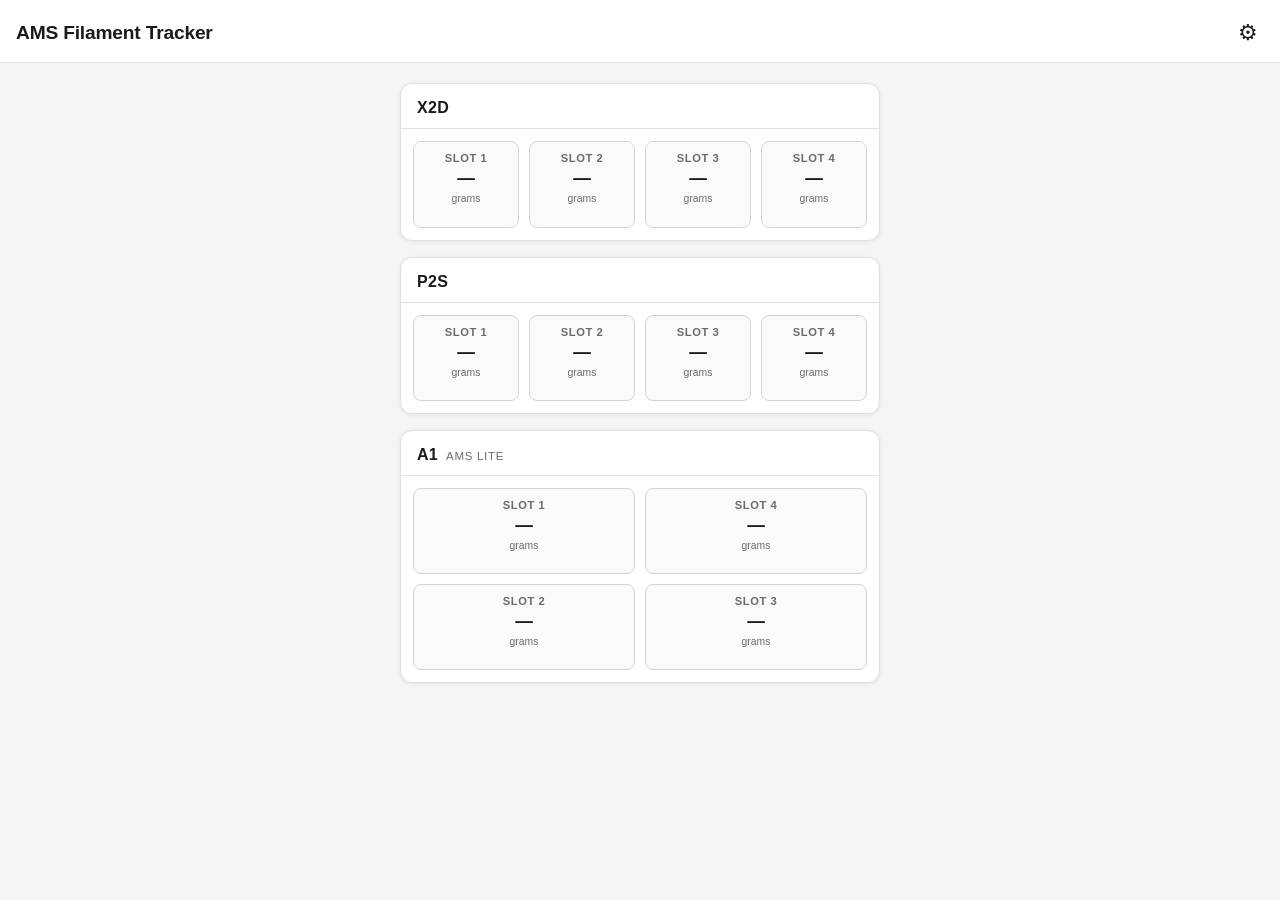
==== index.html @ ff9447df "Add files via upload" ====
<!DOCTYPE html>
<html lang="en">
<head>
  <meta charset="UTF-8" />
  <meta name="viewport" content="width=device-width, initial-scale=1.0" />
  <meta name="theme-color" content="#ffffff" />
  <meta name="apple-mobile-web-app-capable" content="yes" />
  <meta name="apple-mobile-web-app-status-bar-style" content="default" />
  <meta name="apple-mobile-web-app-title" content="Filament Tracker" />
  <title>AMS Filament Tracker</title>
  <link rel="manifest" href="manifest.json" />
  <link rel="apple-touch-icon" href="icons/icon-192.png" />
  <link rel="stylesheet" href="style.css" />
</head>
<body>

  <!-- HOME SCREEN -->
  <div id="page-home" class="page active">
    <header class="app-header">
      <h1>AMS Filament Tracker</h1>
      <button id="btn-settings" class="icon-btn" aria-label="Open settings">
        &#9881;
      </button>
    </header>

    <main class="printer-list">
      <!-- Printer cards generated by JS -->
    </main>
  </div>

  <!-- SETTINGS PAGE -->
  <div id="page-settings" class="page">
    <header class="app-header">
      <button id="btn-back" class="icon-btn" aria-label="Back to home">
        &#8592;
      </button>
      <h1>Settings</h1>
    </header>

    <main class="settings-content">
      <section class="settings-section">
        <h2>Data</h2>

        <div class="settings-row">
          <div class="settings-row-info">
            <span class="settings-label">Export data</span>
            <span class="settings-description">Download all filament data as a JSON file</span>
          </div>
          <button id="btn-export" class="action-btn">Export JSON</button>
        </div>

        <div class="settings-row">
          <div class="settings-row-info">
            <span class="settings-label">Import data</span>
            <span class="settings-description">Load a previously exported JSON file — overwrites all current data</span>
          </div>
          <button id="btn-import" class="action-btn">Import JSON</button>
          <input type="file" id="import-file-input" accept=".json" style="display:none" aria-label="Select JSON file to import" />
        </div>

        <div class="settings-row last-exported-row">
          <span class="settings-label">Last exported:</span>
          <span id="last-exported-display" class="last-exported-value">Never</span>
        </div>
      </section>

      <section class="settings-section">
        <h2>About</h2>
        <div class="settings-row">
          <span class="settings-label">Version</span>
          <span id="app-version" class="version-badge"></span>
        </div>
      </section>
    </main>
  </div>

  <!-- EDIT MODAL -->
  <div id="modal-overlay" class="modal-overlay hidden" role="dialog" aria-modal="true" aria-labelledby="modal-title">
    <div class="modal">
      <h2 id="modal-title">Update Slot</h2>

      <label class="field-label" for="input-weight">
        Total weight on scale (spool + filament) in grams
      </label>
      <input
        type="number"
        id="input-weight"
        class="text-input"
        placeholder="e.g. 310"
        min="0"
        step="1"
      />

      <label class="field-label" for="select-spool">
        Spool type (used to calculate filament remaining)
      </label>
      <select id="select-spool" class="select-input">
        <option value="165">Elegoo Cardboard (165g empty)</option>
        <option value="256">Bambu Plastic (256g empty)</option>
      </select>

      <div class="filament-remaining-display">
        <span class="filament-remaining-label">Filament remaining:</span>
        <span id="filament-remaining-value" class="filament-remaining-value">—</span>
      </div>

      <div class="modal-buttons">
        <button id="btn-modal-cancel" class="modal-btn cancel-btn">Cancel</button>
        <button id="btn-modal-ok" class="modal-btn ok-btn">OK — Save</button>
      </div>
    </div>
  </div>

  <script src="app.js"></script>
</body>
</html>
---- style.css ----
/* ── Reset & Base ── */
*, *::before, *::after { box-sizing: border-box; margin: 0; padding: 0; }

:root {
  --color-bg: #f5f5f5;
  --color-surface: #ffffff;
  --color-border: #e0e0e0;
  --color-text: #1a1a1a;
  --color-text-muted: #6b6b6b;
  --color-primary: #2563eb;
  --color-primary-dark: #1d4ed8;
  --color-danger: #dc2626;
  --color-slot-bg: #f9fafb;
  --color-slot-border: #d1d5db;
  --radius-card: 12px;
  --radius-slot: 8px;
  --radius-btn: 8px;
  --shadow-card: 0 1px 4px rgba(0,0,0,0.08);
  --font: -apple-system, BlinkMacSystemFont, "Segoe UI", Roboto, sans-serif;
}

html, body {
  height: 100%;
  font-family: var(--font);
  background: var(--color-bg);
  color: var(--color-text);
  font-size: 16px;
  line-height: 1.5;
}

/* ── Pages ── */
.page { display: none; min-height: 100vh; flex-direction: column; }
.page.active { display: flex; }

/* ── App Header ── */
.app-header {
  display: flex;
  align-items: center;
  gap: 12px;
  padding: 16px 16px 12px;
  background: var(--color-surface);
  border-bottom: 1px solid var(--color-border);
  position: sticky;
  top: 0;
  z-index: 10;
}

.app-header h1 {
  flex: 1;
  font-size: 1.2rem;
  font-weight: 700;
  letter-spacing: -0.01em;
}

.icon-btn {
  background: none;
  border: none;
  font-size: 1.4rem;
  cursor: pointer;
  padding: 6px;
  border-radius: 6px;
  line-height: 1;
  color: var(--color-text);
  display: flex;
  align-items: center;
  justify-content: center;
}
.icon-btn:hover { background: var(--color-bg); }

/* ── Printer List ── */
.printer-list {
  display: flex;
  flex-direction: column;
  gap: 16px;
  padding: 16px;
  flex: 1;
}

/* ── Printer Card ── */
.printer-card {
  background: var(--color-surface);
  border-radius: var(--radius-card);
  box-shadow: var(--shadow-card);
  border: 1px solid var(--color-border);
  overflow: hidden;
}

.printer-card-header {
  padding: 12px 16px 8px;
  border-bottom: 1px solid var(--color-border);
  display: flex;
  align-items: baseline;
  gap: 8px;
}

.printer-name {
  font-size: 1rem;
  font-weight: 700;
  letter-spacing: 0.02em;
  text-transform: uppercase;
}

.printer-subtitle {
  font-size: 0.72rem;
  font-weight: 500;
  color: var(--color-text-muted);
  text-transform: uppercase;
  letter-spacing: 0.06em;
}

.printer-slots {
  display: grid;
  grid-template-columns: repeat(4, 1fr);
  gap: 10px;
  padding: 12px;
}

.printer-slots.ams-lite {
  grid-template-columns: repeat(2, 1fr);
}

/* ── Slot Button ── */
.slot-btn {
  background: var(--color-slot-bg);
  border: 1px solid var(--color-slot-border);
  border-radius: var(--radius-slot);
  padding: 10px 6px;
  cursor: pointer;
  display: flex;
  flex-direction: column;
  align-items: center;
  gap: 4px;
  transition: background 0.12s, border-color 0.12s;
  min-width: 0;
}
.slot-btn:hover { background: #eff6ff; border-color: var(--color-primary); }
.slot-btn:active { background: #dbeafe; }

.slot-label {
  font-size: 0.7rem;
  font-weight: 600;
  color: var(--color-text-muted);
  text-transform: uppercase;
  letter-spacing: 0.05em;
}

.slot-grams {
  font-size: 1.1rem;
  font-weight: 700;
  color: var(--color-text);
  white-space: nowrap;
}

.slot-grams.low { color: var(--color-danger); }

.slot-unit {
  font-size: 0.65rem;
  color: var(--color-text-muted);
}

.slot-timestamp {
  font-size: 0.6rem;
  color: var(--color-text-muted);
  min-height: 0.75em;
  line-height: 1;
  margin-top: 1px;
}

/* ── Settings ── */
.settings-content {
  flex: 1;
  padding: 16px;
  display: flex;
  flex-direction: column;
  gap: 20px;
}

.settings-section {
  background: var(--color-surface);
  border-radius: var(--radius-card);
  border: 1px solid var(--color-border);
  overflow: hidden;
}

.settings-section h2 {
  font-size: 0.75rem;
  font-weight: 700;
  text-transform: uppercase;
  letter-spacing: 0.08em;
  color: var(--color-text-muted);
  padding: 12px 16px 8px;
  border-bottom: 1px solid var(--color-border);
}

.settings-row {
  display: flex;
  align-items: center;
  gap: 12px;
  padding: 14px 16px;
  border-bottom: 1px solid var(--color-border);
  flex-wrap: wrap;
}
.settings-row:last-child { border-bottom: none; }

.settings-row-info {
  display: flex;
  flex-direction: column;
  gap: 2px;
  flex: 1;
  min-width: 0;
}

.settings-label {
  font-size: 0.95rem;
  font-weight: 600;
  color: var(--color-text);
}

.settings-description {
  font-size: 0.8rem;
  color: var(--color-text-muted);
  line-height: 1.4;
}

.action-btn {
  background: var(--color-primary);
  color: #fff;
  border: none;
  border-radius: var(--radius-btn);
  padding: 9px 16px;
  font-size: 0.875rem;
  font-weight: 600;
  cursor: pointer;
  white-space: nowrap;
  flex-shrink: 0;
}
.action-btn:hover { background: var(--color-primary-dark); }
.action-btn:active { transform: scale(0.98); }

.last-exported-row { flex-wrap: nowrap; justify-content: space-between; }
.last-exported-value { font-size: 0.85rem; color: var(--color-text-muted); text-align: right; }

.version-badge {
  font-size: 0.85rem;
  color: var(--color-text-muted);
  font-family: monospace;
}

/* ── Modal ── */
.modal-overlay {
  position: fixed;
  inset: 0;
  background: rgba(0,0,0,0.45);
  display: flex;
  align-items: flex-end;
  justify-content: center;
  z-index: 100;
  padding: 0;
}
.modal-overlay.hidden { display: none; }

.modal {
  background: var(--color-surface);
  border-radius: 16px 16px 0 0;
  padding: 24px 20px 32px;
  width: 100%;
  max-width: 480px;
  display: flex;
  flex-direction: column;
  gap: 14px;
}

.modal h2 {
  font-size: 1.05rem;
  font-weight: 700;
  margin-bottom: 2px;
}

.field-label {
  display: block;
  font-size: 0.82rem;
  font-weight: 600;
  color: var(--color-text-muted);
  text-transform: uppercase;
  letter-spacing: 0.04em;
  margin-bottom: -8px;
}

.text-input, .select-input {
  width: 100%;
  padding: 12px 14px;
  border: 1.5px solid var(--color-border);
  border-radius: var(--radius-btn);
  font-size: 1rem;
  font-family: var(--font);
  color: var(--color-text);
  background: var(--color-surface);
  appearance: none;
  -webkit-appearance: none;
}
.text-input:focus, .select-input:focus {
  outline: none;
  border-color: var(--color-primary);
}

.select-input {
  background-image: url("data:image/svg+xml,%3Csvg xmlns='http://www.w3.org/2000/svg' width='12' height='8' viewBox='0 0 12 8'%3E%3Cpath d='M1 1l5 5 5-5' stroke='%236b6b6b' stroke-width='1.5' fill='none' stroke-linecap='round'/%3E%3C/svg%3E");
  background-repeat: no-repeat;
  background-position: right 14px center;
  padding-right: 40px;
}

.filament-remaining-display {
  display: flex;
  align-items: center;
  justify-content: space-between;
  background: var(--color-bg);
  border-radius: var(--radius-slot);
  padding: 12px 14px;
  border: 1px solid var(--color-border);
}

.filament-remaining-label {
  font-size: 0.9rem;
  font-weight: 600;
  color: var(--color-text-muted);
}

.filament-remaining-value {
  font-size: 1.2rem;
  font-weight: 700;
  color: var(--color-text);
}

.filament-remaining-value.low { color: var(--color-danger); }
.filament-remaining-value.invalid { color: var(--color-text-muted); }

.modal-buttons {
  display: grid;
  grid-template-columns: 1fr 1fr;
  gap: 10px;
  margin-top: 4px;
}

.modal-btn {
  padding: 14px;
  border: none;
  border-radius: var(--radius-btn);
  font-size: 1rem;
  font-weight: 700;
  cursor: pointer;
}

.cancel-btn {
  background: var(--color-bg);
  color: var(--color-text-muted);
  border: 1px solid var(--color-border);
}
.cancel-btn:hover { background: #e5e7eb; }

.ok-btn {
  background: var(--color-primary);
  color: #fff;
}
.ok-btn:hover { background: var(--color-primary-dark); }

/* ── Responsive: wider screens get card layout ── */
@media (min-width: 640px) {
  .modal-overlay { align-items: center; padding: 20px; }
  .modal { border-radius: 16px; }
  .printer-list { padding: 20px; max-width: 520px; margin: 0 auto; width: 100%; }
  .settings-content { max-width: 520px; margin: 0 auto; width: 100%; }
}
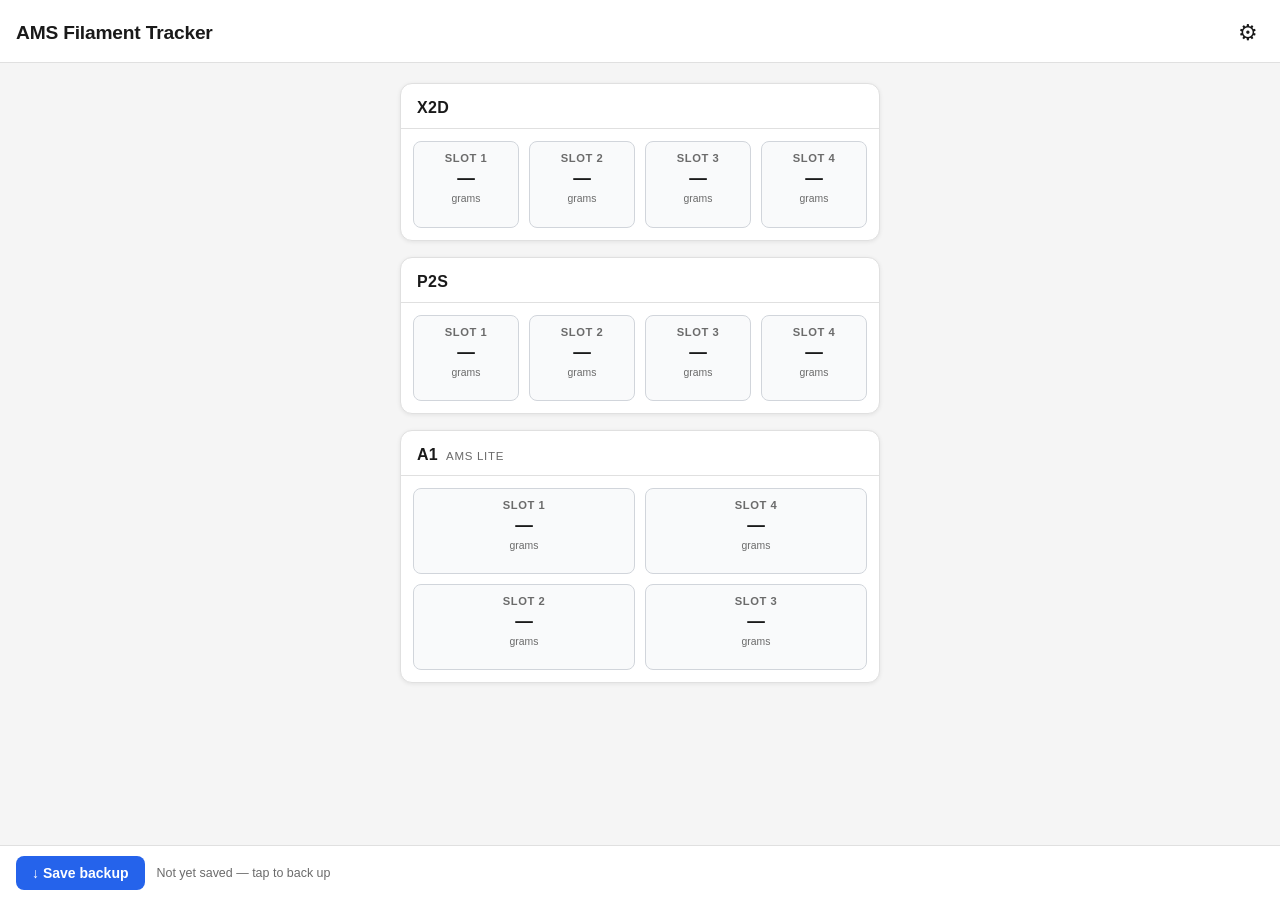
==== commit 6f747644: "Add printers and filament settings" ====
--- a/index.html
+++ b/index.html
@@ -26,6 +26,11 @@
     <main class="printer-list">
       <!-- Printer cards generated by JS -->
     </main>
+
+    <footer class="home-footer">
+      <button id="btn-home-save" class="home-save-btn">&#8595; Save backup</button>
+      <span id="home-last-saved" class="home-last-saved">Not yet saved — tap to back up</span>
+    </footer>
   </div>
 
   <!-- SETTINGS PAGE -->
@@ -39,28 +44,48 @@
 
     <main class="settings-content">
       <section class="settings-section">
-        <h2>Data</h2>
+        <h2>Save &amp; Restore</h2>
 
         <div class="settings-row">
           <div class="settings-row-info">
-            <span class="settings-label">Export data</span>
-            <span class="settings-description">Download all filament data as a JSON file</span>
-          </div>
-          <button id="btn-export" class="action-btn">Export JSON</button>
+            <span class="settings-label">Save backup</span>
+            <span class="settings-description">Downloads a backup file — do this regularly so you never lose your filament data</span>
+          </div>
+          <button id="btn-export" class="action-btn">Save</button>
         </div>
 
         <div class="settings-row">
           <div class="settings-row-info">
-            <span class="settings-label">Import data</span>
-            <span class="settings-description">Load a previously exported JSON file — overwrites all current data</span>
-          </div>
-          <button id="btn-import" class="action-btn">Import JSON</button>
-          <input type="file" id="import-file-input" accept=".json" style="display:none" aria-label="Select JSON file to import" />
+            <span class="settings-label">Open backup</span>
+            <span class="settings-description">Restore from a saved backup file — overwrites all current data</span>
+          </div>
+          <button id="btn-import" class="action-btn">Open</button>
+          <input type="file" id="import-file-input" accept=".json" style="display:none" aria-label="Select backup file to open" />
         </div>
 
         <div class="settings-row last-exported-row">
-          <span class="settings-label">Last exported:</span>
+          <span class="settings-label">Last saved:</span>
           <span id="last-exported-display" class="last-exported-value">Never</span>
+        </div>
+      </section>
+
+      <section class="settings-section">
+        <h2>Spool Types</h2>
+        <div id="spool-types-list">
+          <!-- Generated by JS -->
+        </div>
+        <div class="settings-add-row">
+          <button id="btn-add-spool" class="settings-add-btn">+ Add New Spool Type</button>
+        </div>
+      </section>
+
+      <section class="settings-section">
+        <h2>Printers</h2>
+        <div id="printer-list-settings">
+          <!-- Generated by JS -->
+        </div>
+        <div class="settings-add-row">
+          <button id="btn-add-printer" class="settings-add-btn">+ Add New Printer</button>
         </div>
       </section>
 
@@ -77,37 +102,173 @@
   <!-- EDIT MODAL -->
   <div id="modal-overlay" class="modal-overlay hidden" role="dialog" aria-modal="true" aria-labelledby="modal-title">
     <div class="modal">
-      <h2 id="modal-title">Update Slot</h2>
-
-      <label class="field-label" for="input-weight">
-        Total weight on scale (spool + filament) in grams
-      </label>
-      <input
-        type="number"
-        id="input-weight"
-        class="text-input"
-        placeholder="e.g. 310"
-        min="0"
-        step="1"
-      />
-
-      <label class="field-label" for="select-spool">
-        Spool type (used to calculate filament remaining)
-      </label>
-      <select id="select-spool" class="select-input">
-        <option value="165">Elegoo Cardboard (165g empty)</option>
-        <option value="256">Bambu Plastic (256g empty)</option>
-      </select>
-
-      <div class="filament-remaining-display">
-        <span class="filament-remaining-label">Filament remaining:</span>
-        <span id="filament-remaining-value" class="filament-remaining-value">—</span>
-      </div>
-
+
+      <!-- Title -->
+      <div class="modal-header">
+        <h2 id="modal-title">Update Slot</h2>
+      </div>
+
+      <!-- Tab bar -->
+      <div class="modal-tabs" role="tablist" aria-label="How to update this slot">
+        <button class="modal-tab active" id="tab-weigh" role="tab" aria-selected="true" aria-controls="panel-weigh">
+          Weigh Spool
+        </button>
+        <button class="modal-tab" id="tab-adjust" role="tab" aria-selected="false" aria-controls="panel-adjust">
+          Add / Subtract
+        </button>
+      </div>
+
+      <!-- Scrollable content -->
+      <div class="modal-body">
+
+        <!-- PANEL: Weigh (default) -->
+        <div id="panel-weigh" class="modal-panel" role="tabpanel" aria-labelledby="tab-weigh">
+          <label class="field-label" for="input-weight">
+            Total weight on scale (spool + filament) in grams
+          </label>
+          <input
+            type="number"
+            id="input-weight"
+            class="text-input"
+            placeholder="e.g. 310"
+            min="0"
+            step="1"
+          />
+
+          <label class="field-label" for="select-spool">
+            Spool type (used to calculate filament remaining)
+          </label>
+          <select id="select-spool" class="select-input">
+            <option value="165">Elegoo Cardboard (165g empty)</option>
+            <option value="256">Bambu Plastic (256g empty)</option>
+          </select>
+
+          <div class="filament-remaining-display">
+            <span class="filament-remaining-label">Filament remaining:</span>
+            <span id="filament-remaining-value" class="filament-remaining-value">—</span>
+          </div>
+        </div>
+
+        <!-- PANEL: Adjust -->
+        <div id="panel-adjust" class="modal-panel hidden" role="tabpanel" aria-labelledby="tab-adjust">
+          <div class="adjust-current-row">
+            <span class="adjust-current-label">Current filament on record</span>
+            <span id="adjust-current-grams" class="adjust-current-value">—</span>
+          </div>
+
+          <div class="adjust-mode-row">
+            <button id="btn-subtract" class="adjust-mode-btn active" aria-pressed="true">− Subtract</button>
+            <button id="btn-add" class="adjust-mode-btn" aria-pressed="false">+ Add</button>
+          </div>
+
+          <label class="field-label" for="input-adjust-grams" id="adjust-input-label">
+            Grams to subtract
+          </label>
+          <input
+            type="number"
+            id="input-adjust-grams"
+            class="text-input"
+            placeholder="e.g. 50"
+            min="0"
+            step="1"
+          />
+
+          <div class="filament-remaining-display">
+            <span class="filament-remaining-label">After adjustment:</span>
+            <span id="adjust-after-value" class="filament-remaining-value">—</span>
+          </div>
+        </div>
+
+      </div><!-- /.modal-body -->
+
+      <!-- Always-visible buttons, never hidden by keyboard -->
       <div class="modal-buttons">
         <button id="btn-modal-cancel" class="modal-btn cancel-btn">Cancel</button>
         <button id="btn-modal-ok" class="modal-btn ok-btn">OK — Save</button>
       </div>
+
+    </div>
+  </div>
+
+  <!-- PRINTER EDIT MODAL -->
+  <div id="printer-modal-overlay" class="modal-overlay hidden" role="dialog" aria-modal="true" aria-labelledby="printer-modal-title">
+    <div class="modal">
+      <div class="modal-header">
+        <h2 id="printer-modal-title">Add Printer</h2>
+      </div>
+      <div class="modal-body">
+        <div class="modal-panel">
+          <label class="field-label" for="input-printer-name">Printer name</label>
+          <input
+            type="text"
+            id="input-printer-name"
+            class="text-input"
+            placeholder="e.g. Bambu X1C"
+            autocomplete="off"
+          />
+
+          <label class="field-label">AMS type</label>
+          <div class="ams-type-row">
+            <button id="btn-ams-standard" class="ams-type-btn active" aria-pressed="true">
+              <span class="ams-type-btn-name">AMS</span>
+              <span class="ams-type-btn-desc">4 slots in a row&#10;(1 — 2 — 3 — 4)</span>
+            </button>
+            <button id="btn-ams-lite" class="ams-type-btn" aria-pressed="false">
+              <span class="ams-type-btn-name">AMS Lite</span>
+              <span class="ams-type-btn-desc">2 × 2 grid&#10;(1 4 / 2 3)</span>
+            </button>
+            <button id="btn-ams-single" class="ams-type-btn" aria-pressed="false">
+              <span class="ams-type-btn-name">Single</span>
+              <span class="ams-type-btn-desc">1 spool&#10;no AMS</span>
+            </button>
+          </div>
+
+          <p class="hint-text">AMS: X1, P1, H2D series. &nbsp;AMS Lite: A1, A1 Mini. &nbsp;Single: printers without a multi-spool unit.</p>
+        </div>
+      </div>
+      <div class="modal-buttons">
+        <button id="btn-printer-cancel" class="modal-btn cancel-btn">Cancel</button>
+        <button id="btn-printer-save" class="modal-btn ok-btn">Save</button>
+      </div>
+    </div>
+  </div>
+
+  <!-- SPOOL TYPE EDIT MODAL -->
+  <div id="spool-modal-overlay" class="modal-overlay hidden" role="dialog" aria-modal="true" aria-labelledby="spool-modal-title">
+    <div class="modal">
+      <div class="modal-header">
+        <h2 id="spool-modal-title">Add Spool Type</h2>
+      </div>
+      <div class="modal-body">
+        <div class="modal-panel">
+          <label class="field-label" for="input-spool-name">Spool type name</label>
+          <input
+            type="text"
+            id="input-spool-name"
+            class="text-input"
+            placeholder="e.g. Prusament PLA"
+            autocomplete="off"
+          />
+
+          <label class="field-label" for="input-spool-tare">
+            Empty spool weight (tare) in grams
+          </label>
+          <input
+            type="number"
+            id="input-spool-tare"
+            class="text-input"
+            placeholder="e.g. 200"
+            min="0"
+            step="1"
+          />
+
+          <p class="hint-text">Tip: weigh your empty spool on the scale to find the tare weight.</p>
+        </div>
+      </div>
+      <div class="modal-buttons">
+        <button id="btn-spool-cancel" class="modal-btn cancel-btn">Cancel</button>
+        <button id="btn-spool-save" class="modal-btn ok-btn">Save</button>
+      </div>
     </div>
   </div>
 
--- a/style.css
+++ b/style.css
@@ -73,6 +73,7 @@
   flex-direction: column;
   gap: 16px;
   padding: 16px;
+  padding-bottom: 80px; /* clear the fixed home footer */
   flex: 1;
 }
 
@@ -119,6 +120,11 @@
   grid-template-columns: repeat(2, 1fr);
 }
 
+.printer-slots.single {
+  grid-template-columns: 1fr;
+  max-width: 180px;
+}
+
 /* ── Slot Button ── */
 .slot-btn {
   background: var(--color-slot-bg);
@@ -255,27 +261,73 @@
   align-items: flex-end;
   justify-content: center;
   z-index: 100;
-  padding: 0;
 }
 .modal-overlay.hidden { display: none; }
 
 .modal {
   background: var(--color-surface);
   border-radius: 16px 16px 0 0;
-  padding: 24px 20px 32px;
   width: 100%;
   max-width: 480px;
-  display: flex;
-  flex-direction: column;
-  gap: 14px;
+  /* Cap height so it never overflows visible area, even with keyboard up */
+  max-height: 90dvh;
+  max-height: 90vh; /* fallback for browsers without dvh */
+  display: flex;
+  flex-direction: column;
+}
+
+.modal-header {
+  padding: 20px 20px 0;
+  flex-shrink: 0;
 }
 
 .modal h2 {
   font-size: 1.05rem;
   font-weight: 700;
-  margin-bottom: 2px;
-}
-
+}
+
+/* ── Tab bar ── */
+.modal-tabs {
+  display: flex;
+  margin: 14px 20px 0;
+  border: 1.5px solid var(--color-border);
+  border-radius: var(--radius-btn);
+  overflow: hidden;
+  flex-shrink: 0;
+}
+
+.modal-tab {
+  flex: 1;
+  background: none;
+  border: none;
+  padding: 10px 8px;
+  font-size: 0.875rem;
+  font-weight: 600;
+  cursor: pointer;
+  color: var(--color-text-muted);
+  font-family: var(--font);
+  transition: background 0.12s, color 0.12s;
+  line-height: 1.3;
+}
+.modal-tab + .modal-tab { border-left: 1.5px solid var(--color-border); }
+.modal-tab.active { background: var(--color-primary); color: #fff; }
+
+/* ── Scrollable body ── */
+.modal-body {
+  flex: 1;
+  overflow-y: auto;
+  -webkit-overflow-scrolling: touch;
+  padding: 16px 20px 8px;
+}
+
+.modal-panel {
+  display: flex;
+  flex-direction: column;
+  gap: 14px;
+}
+.modal-panel.hidden { display: none; }
+
+/* ── Shared field styles ── */
 .field-label {
   display: block;
   font-size: 0.82rem;
@@ -283,7 +335,6 @@
   color: var(--color-text-muted);
   text-transform: uppercase;
   letter-spacing: 0.04em;
-  margin-bottom: -8px;
 }
 
 .text-input, .select-input {
@@ -335,11 +386,63 @@
 .filament-remaining-value.low { color: var(--color-danger); }
 .filament-remaining-value.invalid { color: var(--color-text-muted); }
 
+/* ── Adjust panel ── */
+.adjust-current-row {
+  display: flex;
+  align-items: center;
+  justify-content: space-between;
+  background: var(--color-bg);
+  border-radius: var(--radius-slot);
+  padding: 12px 14px;
+  border: 1px solid var(--color-border);
+}
+
+.adjust-current-label {
+  font-size: 0.85rem;
+  font-weight: 600;
+  color: var(--color-text-muted);
+}
+
+.adjust-current-value {
+  font-size: 1.2rem;
+  font-weight: 700;
+  color: var(--color-text);
+}
+
+.adjust-mode-row {
+  display: grid;
+  grid-template-columns: 1fr 1fr;
+  gap: 8px;
+}
+
+.adjust-mode-btn {
+  padding: 12px;
+  border: 1.5px solid var(--color-border);
+  border-radius: var(--radius-btn);
+  font-size: 1rem;
+  font-weight: 700;
+  cursor: pointer;
+  background: var(--color-bg);
+  color: var(--color-text-muted);
+  font-family: var(--font);
+  transition: background 0.12s, color 0.12s, border-color 0.12s;
+}
+.adjust-mode-btn.active {
+  background: var(--color-primary);
+  color: #fff;
+  border-color: var(--color-primary);
+}
+
+/* ── Modal buttons — always visible, never scroll away ── */
 .modal-buttons {
   display: grid;
   grid-template-columns: 1fr 1fr;
   gap: 10px;
-  margin-top: 4px;
+  padding: 12px 20px;
+  padding-bottom: max(20px, env(safe-area-inset-bottom));
+  flex-shrink: 0;
+  background: var(--color-surface);
+  border-top: 1px solid var(--color-border);
 }
 
 .modal-btn {
@@ -349,6 +452,7 @@
   font-size: 1rem;
   font-weight: 700;
   cursor: pointer;
+  font-family: var(--font);
 }
 
 .cancel-btn {
@@ -363,6 +467,170 @@
   color: #fff;
 }
 .ok-btn:hover { background: var(--color-primary-dark); }
+
+/* ── Spool type list (settings) ── */
+.spool-type-row {
+  display: flex;
+  align-items: center;
+  gap: 10px;
+  padding: 12px 16px;
+  border-bottom: 1px solid var(--color-border);
+}
+
+.spool-type-info {
+  flex: 1;
+  min-width: 0;
+  display: flex;
+  flex-direction: column;
+  gap: 2px;
+}
+
+.spool-type-name {
+  font-size: 0.95rem;
+  font-weight: 600;
+  color: var(--color-text);
+}
+
+.spool-type-tare {
+  font-size: 0.78rem;
+  color: var(--color-text-muted);
+}
+
+.spool-type-actions {
+  display: flex;
+  gap: 6px;
+  flex-shrink: 0;
+}
+
+.spool-action-btn {
+  padding: 6px 12px;
+  border-radius: 6px;
+  font-size: 0.8rem;
+  font-weight: 600;
+  cursor: pointer;
+  font-family: var(--font);
+  border: 1px solid var(--color-border);
+}
+
+.spool-action-btn.edit-btn {
+  background: var(--color-bg);
+  color: var(--color-text-muted);
+}
+.spool-action-btn.edit-btn:hover { background: #e5e7eb; color: var(--color-text); }
+
+.spool-action-btn.delete-btn {
+  background: #fee2e2;
+  color: var(--color-danger);
+  border-color: #fecaca;
+}
+.spool-action-btn.delete-btn:hover { background: #fecaca; }
+.spool-action-btn.delete-btn:disabled {
+  opacity: 0.35;
+  cursor: not-allowed;
+}
+
+.settings-add-row {
+  padding: 10px 16px;
+  border-top: 1px solid var(--color-border);
+}
+
+.settings-add-btn {
+  width: 100%;
+  padding: 10px;
+  background: none;
+  border: 1.5px dashed var(--color-border);
+  border-radius: var(--radius-btn);
+  font-size: 0.9rem;
+  font-weight: 600;
+  color: var(--color-primary);
+  cursor: pointer;
+  font-family: var(--font);
+}
+.settings-add-btn:hover { background: #eff6ff; border-color: var(--color-primary); }
+
+.hint-text {
+  font-size: 0.8rem;
+  color: var(--color-text-muted);
+  line-height: 1.4;
+}
+
+/* ── AMS type picker (printer modal) ── */
+.ams-type-row {
+  display: grid;
+  grid-template-columns: repeat(3, 1fr);
+  gap: 8px;
+}
+
+.ams-type-btn {
+  padding: 14px 10px;
+  border: 1.5px solid var(--color-border);
+  border-radius: var(--radius-btn);
+  cursor: pointer;
+  background: var(--color-bg);
+  font-family: var(--font);
+  display: flex;
+  flex-direction: column;
+  align-items: center;
+  gap: 5px;
+  transition: background 0.12s, border-color 0.12s;
+  white-space: pre-line;
+  text-align: center;
+}
+.ams-type-btn.active {
+  background: #eff6ff;
+  border-color: var(--color-primary);
+}
+.ams-type-btn-name {
+  font-size: 1rem;
+  font-weight: 700;
+  color: var(--color-text);
+}
+.ams-type-btn.active .ams-type-btn-name { color: var(--color-primary); }
+.ams-type-btn-desc {
+  font-size: 0.7rem;
+  color: var(--color-text-muted);
+  line-height: 1.5;
+}
+
+/* ── Home footer save bar ── */
+.home-footer {
+  position: fixed;
+  bottom: 0;
+  left: 0;
+  right: 0;
+  background: var(--color-surface);
+  border-top: 1px solid var(--color-border);
+  padding: 10px 16px;
+  padding-bottom: max(10px, env(safe-area-inset-bottom));
+  display: flex;
+  align-items: center;
+  gap: 12px;
+  z-index: 5;
+}
+
+.home-save-btn {
+  flex-shrink: 0;
+  padding: 9px 16px;
+  background: var(--color-primary);
+  color: #fff;
+  border: none;
+  border-radius: var(--radius-btn);
+  font-size: 0.875rem;
+  font-weight: 700;
+  cursor: pointer;
+  font-family: var(--font);
+  white-space: nowrap;
+}
+.home-save-btn:hover  { background: var(--color-primary-dark); }
+.home-save-btn:active { transform: scale(0.97); }
+
+.home-last-saved {
+  font-size: 0.78rem;
+  color: var(--color-text-muted);
+  line-height: 1.3;
+  flex: 1;
+  min-width: 0;
+}
 
 /* ── Responsive: wider screens get card layout ── */
 @media (min-width: 640px) {
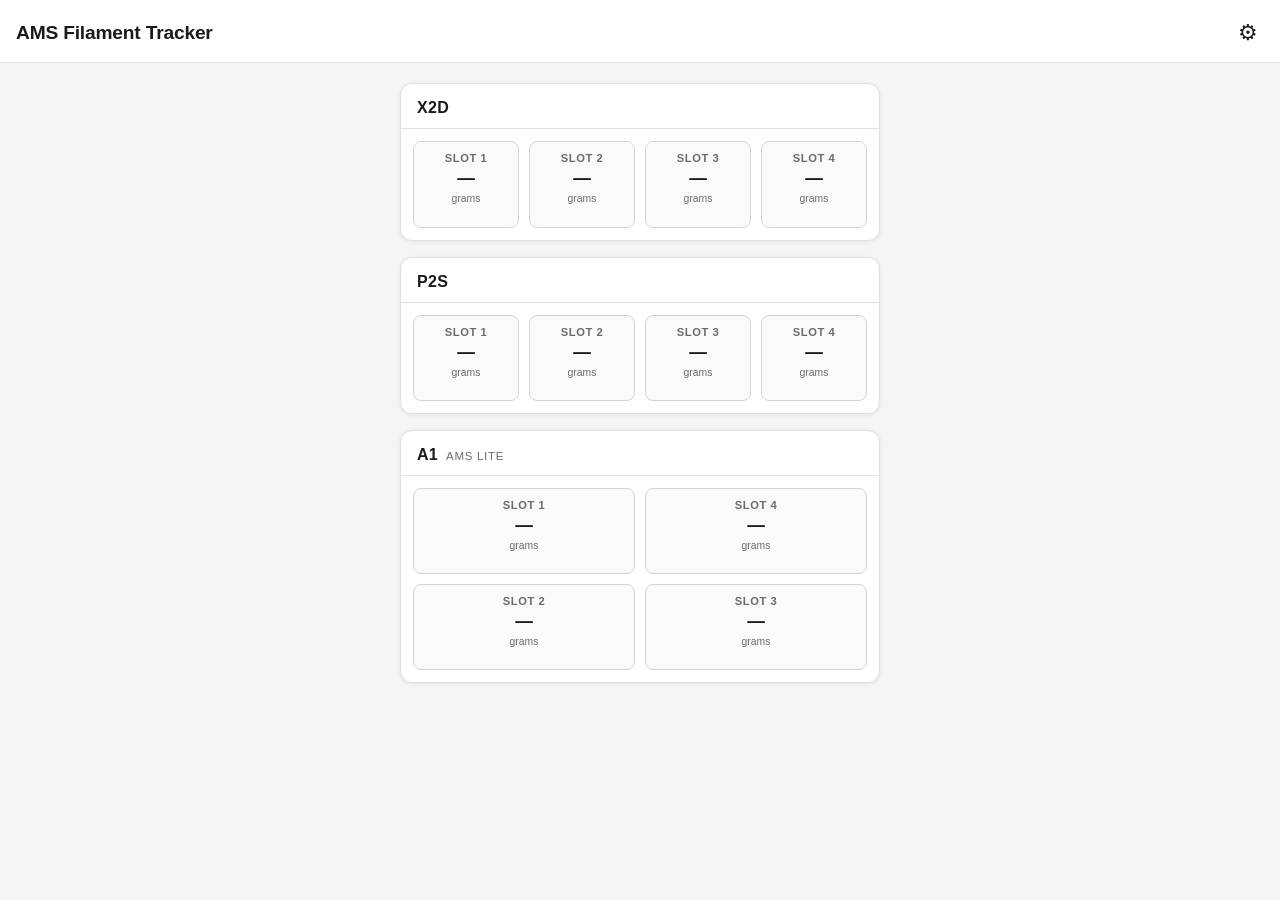
==== commit 07d9625e: "Sort the orders" ====
--- a/index.html
+++ b/index.html
@@ -27,10 +27,6 @@
       <!-- Printer cards generated by JS -->
     </main>
 
-    <footer class="home-footer">
-      <button id="btn-home-save" class="home-save-btn">&#8595; Save backup</button>
-      <span id="home-last-saved" class="home-last-saved">Not yet saved — tap to back up</span>
-    </footer>
   </div>
 
   <!-- SETTINGS PAGE -->
@@ -70,7 +66,7 @@
       </section>
 
       <section class="settings-section">
-        <h2>Spool Types</h2>
+        <h2>Spool Types <button id="btn-sort-spools" class="sort-toggle-btn">Sort</button></h2>
         <div id="spool-types-list">
           <!-- Generated by JS -->
         </div>
@@ -80,7 +76,7 @@
       </section>
 
       <section class="settings-section">
-        <h2>Printers</h2>
+        <h2>Printers <button id="btn-sort-printers" class="sort-toggle-btn">Sort</button></h2>
         <div id="printer-list-settings">
           <!-- Generated by JS -->
         </div>
--- a/style.css
+++ b/style.css
@@ -73,7 +73,6 @@
   flex-direction: column;
   gap: 16px;
   padding: 16px;
-  padding-bottom: 80px; /* clear the fixed home footer */
   flex: 1;
 }
 
@@ -196,6 +195,61 @@
   color: var(--color-text-muted);
   padding: 12px 16px 8px;
   border-bottom: 1px solid var(--color-border);
+  display: flex;
+  align-items: center;
+  justify-content: space-between;
+}
+
+.sort-toggle-btn {
+  font-size: 0.7rem;
+  font-weight: 600;
+  text-transform: uppercase;
+  letter-spacing: 0.05em;
+  padding: 3px 10px;
+  border: 1px solid var(--color-border);
+  border-radius: 20px;
+  background: var(--color-bg);
+  color: var(--color-text-muted);
+  cursor: pointer;
+  font-family: var(--font);
+  transition: background 0.12s, color 0.12s, border-color 0.12s;
+}
+.sort-toggle-btn:hover { background: #e5e7eb; color: var(--color-text); }
+.sort-toggle-btn.active {
+  background: var(--color-primary);
+  color: #fff;
+  border-color: var(--color-primary);
+}
+
+.sort-btn {
+  width: 36px;
+  height: 36px;
+  border: 1px solid var(--color-border);
+  border-radius: 6px;
+  background: var(--color-bg);
+  color: var(--color-text);
+  font-size: 1rem;
+  cursor: pointer;
+  font-family: var(--font);
+  display: flex;
+  align-items: center;
+  justify-content: center;
+}
+.sort-btn:hover:not(:disabled) { background: #e5e7eb; }
+.sort-btn:disabled { opacity: 0.3; cursor: not-allowed; }
+
+.default-badge {
+  display: inline-block;
+  font-size: 0.65rem;
+  font-weight: 700;
+  text-transform: uppercase;
+  letter-spacing: 0.05em;
+  background: #dbeafe;
+  color: var(--color-primary);
+  border-radius: 4px;
+  padding: 1px 5px;
+  margin-left: 6px;
+  vertical-align: middle;
 }
 
 .settings-row {
@@ -592,45 +646,6 @@
   line-height: 1.5;
 }
 
-/* ── Home footer save bar ── */
-.home-footer {
-  position: fixed;
-  bottom: 0;
-  left: 0;
-  right: 0;
-  background: var(--color-surface);
-  border-top: 1px solid var(--color-border);
-  padding: 10px 16px;
-  padding-bottom: max(10px, env(safe-area-inset-bottom));
-  display: flex;
-  align-items: center;
-  gap: 12px;
-  z-index: 5;
-}
-
-.home-save-btn {
-  flex-shrink: 0;
-  padding: 9px 16px;
-  background: var(--color-primary);
-  color: #fff;
-  border: none;
-  border-radius: var(--radius-btn);
-  font-size: 0.875rem;
-  font-weight: 700;
-  cursor: pointer;
-  font-family: var(--font);
-  white-space: nowrap;
-}
-.home-save-btn:hover  { background: var(--color-primary-dark); }
-.home-save-btn:active { transform: scale(0.97); }
-
-.home-last-saved {
-  font-size: 0.78rem;
-  color: var(--color-text-muted);
-  line-height: 1.3;
-  flex: 1;
-  min-width: 0;
-}
 
 /* ── Responsive: wider screens get card layout ── */
 @media (min-width: 640px) {
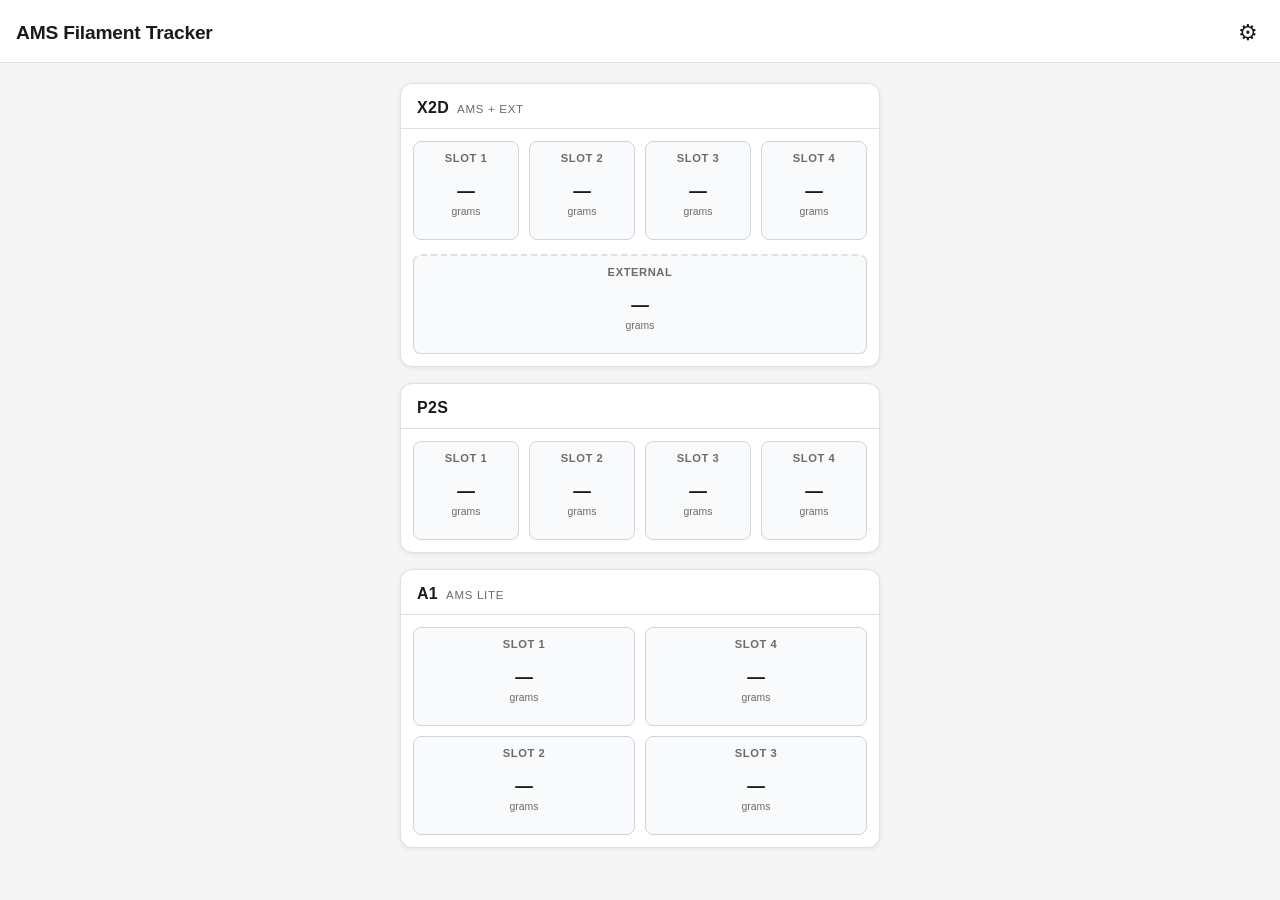
==== commit 033b0890: "Color and type added" ====
--- a/index.html
+++ b/index.html
@@ -86,6 +86,26 @@
       </section>
 
       <section class="settings-section">
+        <h2>Filament Types <button id="btn-sort-filament-types" class="sort-toggle-btn">Sort</button></h2>
+        <div id="filament-types-list">
+          <!-- Generated by JS -->
+        </div>
+        <div class="settings-add-row">
+          <button id="btn-add-filament-type" class="settings-add-btn">+ Add Filament Type</button>
+        </div>
+      </section>
+
+      <section class="settings-section">
+        <h2>Colors <button id="btn-sort-colors" class="sort-toggle-btn">Sort</button></h2>
+        <div id="colors-list">
+          <!-- Generated by JS -->
+        </div>
+        <div class="settings-add-row">
+          <button id="btn-add-color" class="settings-add-btn">+ Add Color</button>
+        </div>
+      </section>
+
+      <section class="settings-section">
         <h2>About</h2>
         <div class="settings-row">
           <span class="settings-label">Version</span>
@@ -139,6 +159,19 @@
             <option value="256">Bambu Plastic (256g empty)</option>
           </select>
 
+          <label class="field-label" for="select-filament-type">Filament type</label>
+          <select id="select-filament-type" class="select-input">
+            <!-- populated by JS -->
+          </select>
+
+          <label class="field-label">Color</label>
+          <div class="color-field-row">
+            <span id="color-dot-preview" class="color-dot-preview"></span>
+            <select id="select-color" class="select-input">
+              <!-- populated by JS -->
+            </select>
+          </div>
+
           <div class="filament-remaining-display">
             <span class="filament-remaining-label">Filament remaining:</span>
             <span id="filament-remaining-value" class="filament-remaining-value">—</span>
@@ -208,6 +241,10 @@
             <button id="btn-ams-standard" class="ams-type-btn active" aria-pressed="true">
               <span class="ams-type-btn-name">AMS</span>
               <span class="ams-type-btn-desc">4 slots in a row&#10;(1 — 2 — 3 — 4)</span>
+            </button>
+            <button id="btn-ams-hub" class="ams-type-btn" aria-pressed="false">
+              <span class="ams-type-btn-name">AMS + Ext</span>
+              <span class="ams-type-btn-desc">4 slots + 1 external&#10;(5 total)</span>
             </button>
             <button id="btn-ams-lite" class="ams-type-btn" aria-pressed="false">
               <span class="ams-type-btn-name">AMS Lite</span>
@@ -219,7 +256,7 @@
             </button>
           </div>
 
-          <p class="hint-text">AMS: X1, P1, H2D series. &nbsp;AMS Lite: A1, A1 Mini. &nbsp;Single: printers without a multi-spool unit.</p>
+          <p class="hint-text">AMS: X1, P1, H2D series. &nbsp;AMS + Ext: X1/P1 with external holder (5 slots). &nbsp;AMS Lite: A1, A1 Mini. &nbsp;Single: no multi-spool unit.</p>
         </div>
       </div>
       <div class="modal-buttons">
@@ -268,6 +305,58 @@
     </div>
   </div>
 
+  <!-- FILAMENT TYPE EDIT MODAL -->
+  <div id="filament-type-modal-overlay" class="modal-overlay hidden" role="dialog" aria-modal="true" aria-labelledby="filament-type-modal-title">
+    <div class="modal">
+      <div class="modal-header">
+        <h2 id="filament-type-modal-title">Add Filament Type</h2>
+      </div>
+      <div class="modal-body">
+        <div class="modal-panel">
+          <label class="field-label" for="input-filament-type-name">Type name</label>
+          <input
+            type="text"
+            id="input-filament-type-name"
+            class="text-input"
+            placeholder="e.g. PLA++"
+            autocomplete="off"
+          />
+        </div>
+      </div>
+      <div class="modal-buttons">
+        <button id="btn-filament-type-cancel" class="modal-btn cancel-btn">Cancel</button>
+        <button id="btn-filament-type-save" class="modal-btn ok-btn">Save</button>
+      </div>
+    </div>
+  </div>
+
+  <!-- COLOR EDIT MODAL -->
+  <div id="color-modal-overlay" class="modal-overlay hidden" role="dialog" aria-modal="true" aria-labelledby="color-modal-title">
+    <div class="modal">
+      <div class="modal-header">
+        <h2 id="color-modal-title">Add Color</h2>
+      </div>
+      <div class="modal-body">
+        <div class="modal-panel">
+          <label class="field-label" for="input-color-name">Color name</label>
+          <input
+            type="text"
+            id="input-color-name"
+            class="text-input"
+            placeholder="e.g. Lime Green"
+            autocomplete="off"
+          />
+          <label class="field-label" for="input-color-hex">Color</label>
+          <input type="color" id="input-color-hex" class="color-picker-input" value="#2563eb" />
+        </div>
+      </div>
+      <div class="modal-buttons">
+        <button id="btn-color-cancel" class="modal-btn cancel-btn">Cancel</button>
+        <button id="btn-color-save" class="modal-btn ok-btn">Save</button>
+      </div>
+    </div>
+  </div>
+
   <script src="app.js"></script>
 </body>
 </html>
--- a/style.css
+++ b/style.css
@@ -119,6 +119,17 @@
   grid-template-columns: repeat(2, 1fr);
 }
 
+.printer-slots.ams-hub {
+  grid-template-columns: repeat(4, 1fr);
+}
+
+/* 5th slot (external spool) spans the full width below the main 4 */
+.printer-slots.ams-hub > .slot-btn:nth-child(5) {
+  grid-column: 1 / -1;
+  margin-top: 4px;
+  border-top: 2px dashed var(--color-border);
+}
+
 .printer-slots.single {
   grid-template-columns: 1fr;
   max-width: 180px;
@@ -147,6 +158,16 @@
   color: var(--color-text-muted);
   text-transform: uppercase;
   letter-spacing: 0.05em;
+}
+
+.slot-type {
+  font-size: 0.65rem;
+  font-weight: 700;
+  color: var(--color-text-muted);
+  text-transform: uppercase;
+  letter-spacing: 0.04em;
+  min-height: 0.85em;
+  line-height: 1;
 }
 
 .slot-grams {
@@ -611,7 +632,7 @@
 /* ── AMS type picker (printer modal) ── */
 .ams-type-row {
   display: grid;
-  grid-template-columns: repeat(3, 1fr);
+  grid-template-columns: repeat(2, 1fr);
   gap: 8px;
 }
 
@@ -646,6 +667,52 @@
   line-height: 1.5;
 }
 
+
+/* ── Color dot (settings list) ── */
+.color-dot {
+  display: inline-block;
+  width: 14px;
+  height: 14px;
+  border-radius: 50%;
+  border: 1px solid rgba(0,0,0,0.15);
+  flex-shrink: 0;
+  vertical-align: middle;
+}
+
+/* ── Color field row in modal (dot + select) ── */
+.color-field-row {
+  display: flex;
+  align-items: center;
+  gap: 10px;
+}
+
+.color-dot-preview {
+  width: 26px;
+  height: 26px;
+  border-radius: 50%;
+  border: 1.5px solid var(--color-border);
+  flex-shrink: 0;
+  background: var(--color-bg);
+  transition: background 0.15s;
+}
+
+.color-field-row .select-input {
+  flex: 1;
+  width: auto;
+}
+
+/* ── Color picker input (Add Color modal) ── */
+.color-picker-input {
+  width: 100%;
+  height: 52px;
+  border: 1.5px solid var(--color-border);
+  border-radius: var(--radius-btn);
+  cursor: pointer;
+  padding: 4px 6px;
+  background: none;
+  font-family: var(--font);
+}
+.color-picker-input:focus { outline: none; border-color: var(--color-primary); }
 
 /* ── Responsive: wider screens get card layout ── */
 @media (min-width: 640px) {
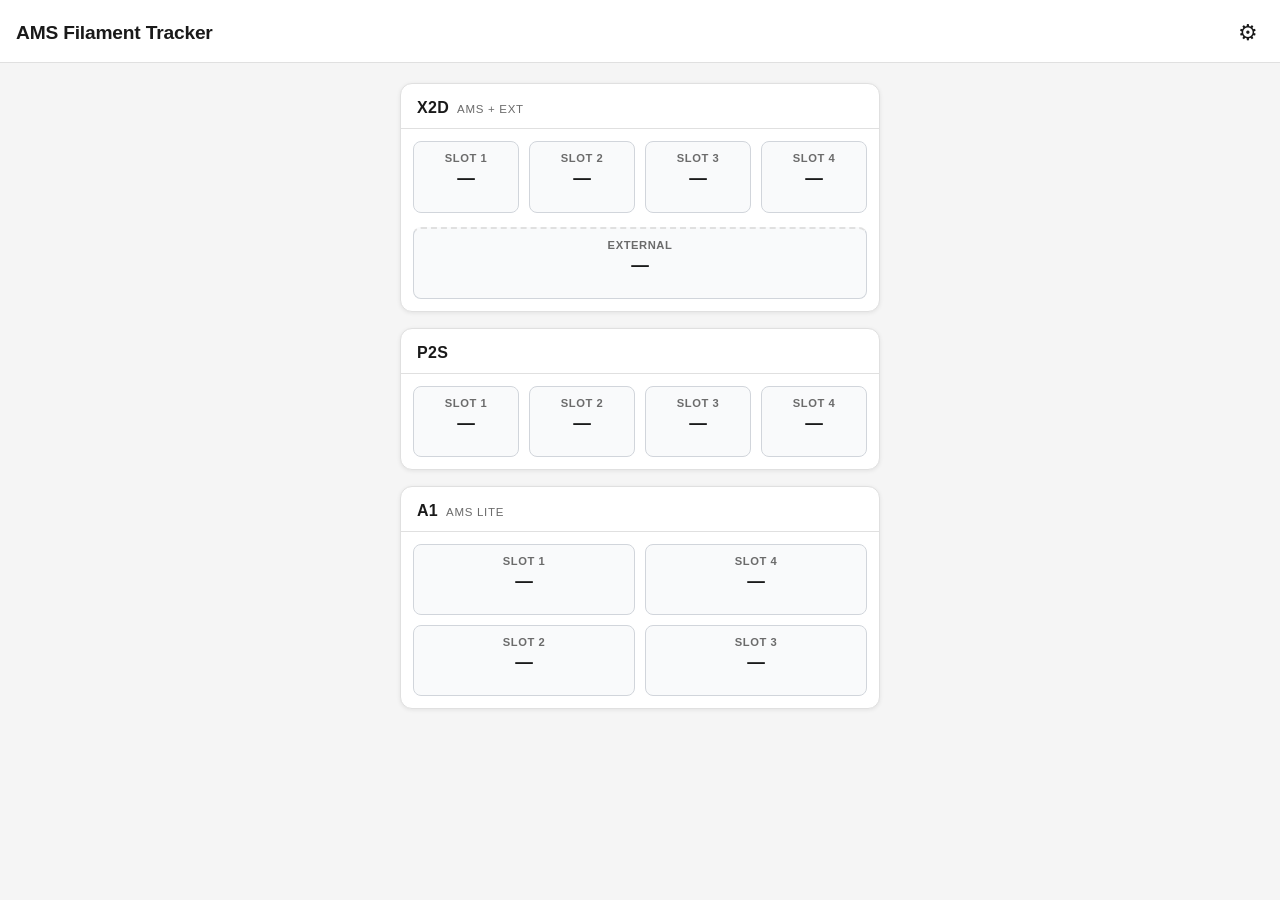
==== commit bc8e6574: "Undo added" ====
--- a/index.html
+++ b/index.html
@@ -102,6 +102,13 @@
         </div>
         <div class="settings-add-row">
           <button id="btn-add-color" class="settings-add-btn">+ Add Color</button>
+        </div>
+      </section>
+
+      <section class="settings-section">
+        <h2>Activity Log</h2>
+        <div id="activity-log">
+          <!-- Generated by JS -->
         </div>
       </section>
 
--- a/style.css
+++ b/style.css
@@ -160,14 +160,31 @@
   letter-spacing: 0.05em;
 }
 
-.slot-type {
-  font-size: 0.65rem;
-  font-weight: 700;
-  color: var(--color-text-muted);
+/* Type+color badge — replaces the left accent bar and plain type text */
+.slot-type-badge {
+  display: inline-block;
+  padding: 2px 7px;
+  border-radius: 4px;
+  font-size: 0.6rem;
+  font-weight: 800;
   text-transform: uppercase;
-  letter-spacing: 0.04em;
-  min-height: 0.85em;
-  line-height: 1;
+  letter-spacing: 0.06em;
+  line-height: 1.5;
+  white-space: nowrap;
+}
+
+/* Neutral dark badge when no color is assigned */
+.slot-type-badge--neutral {
+  background: #374151;
+  color: #ffffff;
+}
+
+/* Small colored swatch when color is set but no type */
+.slot-color-swatch {
+  display: inline-block;
+  width: 18px;
+  height: 6px;
+  border-radius: 3px;
 }
 
 .slot-grams {
@@ -178,11 +195,6 @@
 }
 
 .slot-grams.low { color: var(--color-danger); }
-
-.slot-unit {
-  font-size: 0.65rem;
-  color: var(--color-text-muted);
-}
 
 .slot-timestamp {
   font-size: 0.6rem;
@@ -714,6 +726,73 @@
 }
 .color-picker-input:focus { outline: none; border-color: var(--color-primary); }
 
+/* ── Activity log ── */
+.log-entry {
+  padding: 10px 16px;
+  border-bottom: 1px solid var(--color-border);
+}
+.log-entry:last-child { border-bottom: none; }
+
+.log-entry-header {
+  display: flex;
+  justify-content: space-between;
+  align-items: baseline;
+  gap: 8px;
+  margin-bottom: 3px;
+}
+
+.log-entry-who {
+  font-size: 0.875rem;
+  font-weight: 700;
+  color: var(--color-text);
+  min-width: 0;
+}
+
+.log-entry-time {
+  font-size: 0.72rem;
+  color: var(--color-text-muted);
+  white-space: nowrap;
+  flex-shrink: 0;
+}
+
+.log-entry-changes {
+  display: flex;
+  flex-direction: column;
+  gap: 1px;
+}
+
+.log-change {
+  font-size: 0.78rem;
+  color: var(--color-text-muted);
+  font-family: monospace;
+}
+
+.log-empty {
+  padding: 14px 16px;
+  font-size: 0.85rem;
+  color: var(--color-text-muted);
+}
+
+.log-entry-footer {
+  display: flex;
+  justify-content: flex-end;
+  margin-top: 8px;
+}
+
+.log-undo-btn {
+  font-size: 0.75rem;
+  font-weight: 600;
+  padding: 4px 12px;
+  border: 1.5px solid var(--color-primary);
+  border-radius: 6px;
+  background: none;
+  color: var(--color-primary);
+  cursor: pointer;
+  font-family: var(--font);
+}
+.log-undo-btn:hover  { background: #eff6ff; }
+.log-undo-btn:active { background: #dbeafe; }
+
 /* ── Responsive: wider screens get card layout ── */
 @media (min-width: 640px) {
   .modal-overlay { align-items: center; padding: 20px; }
